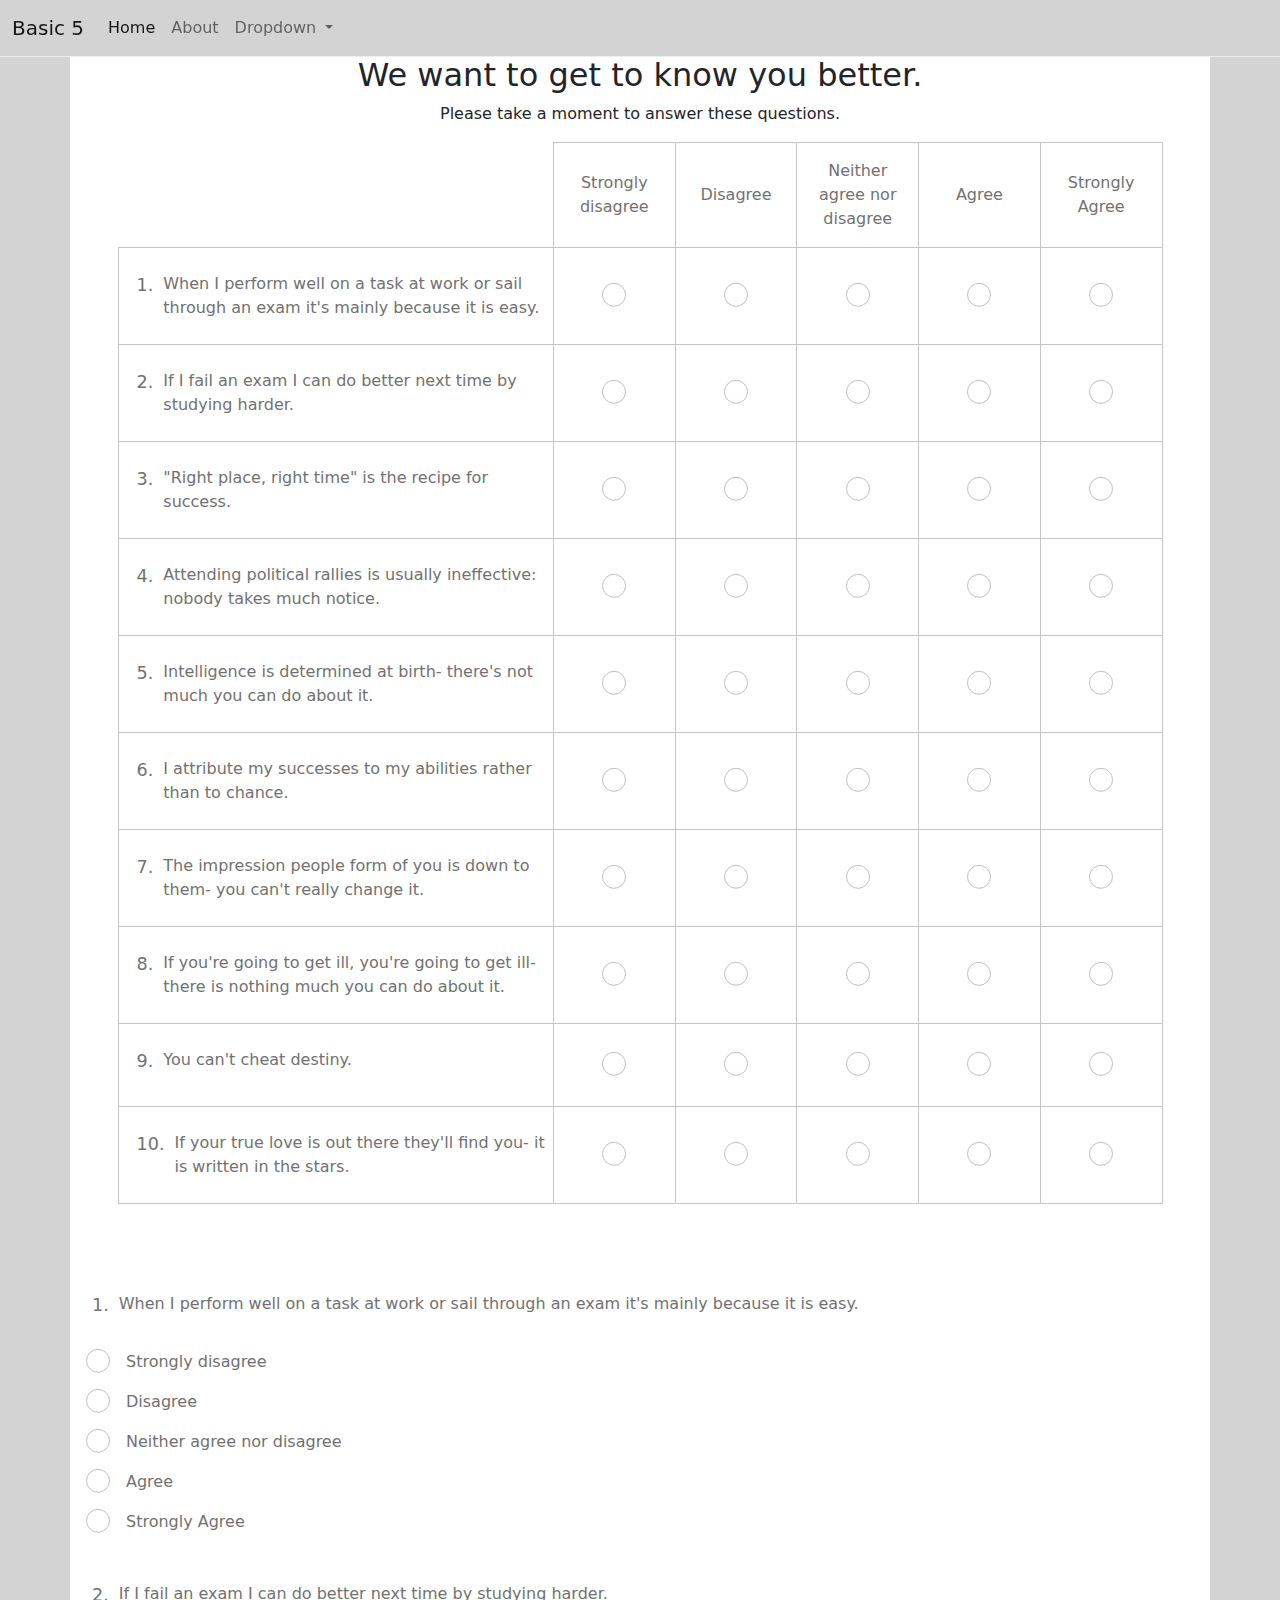
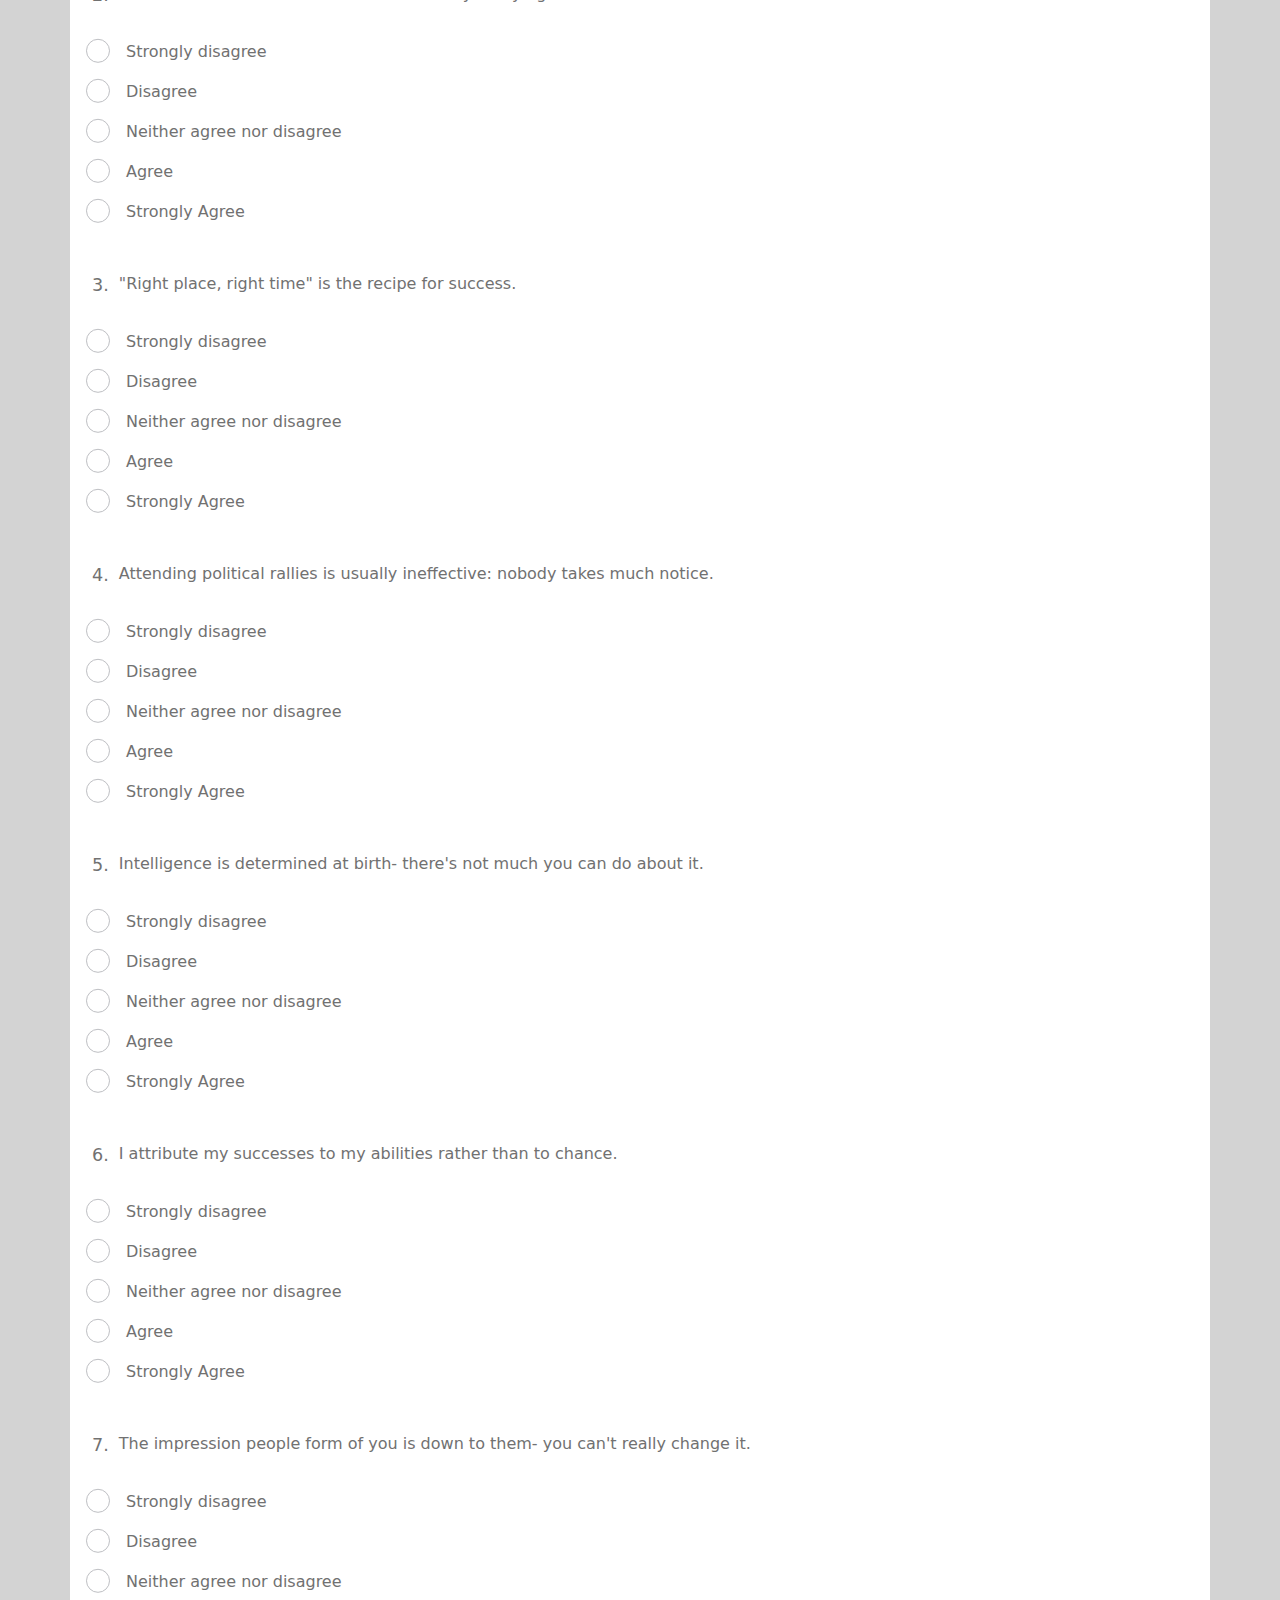
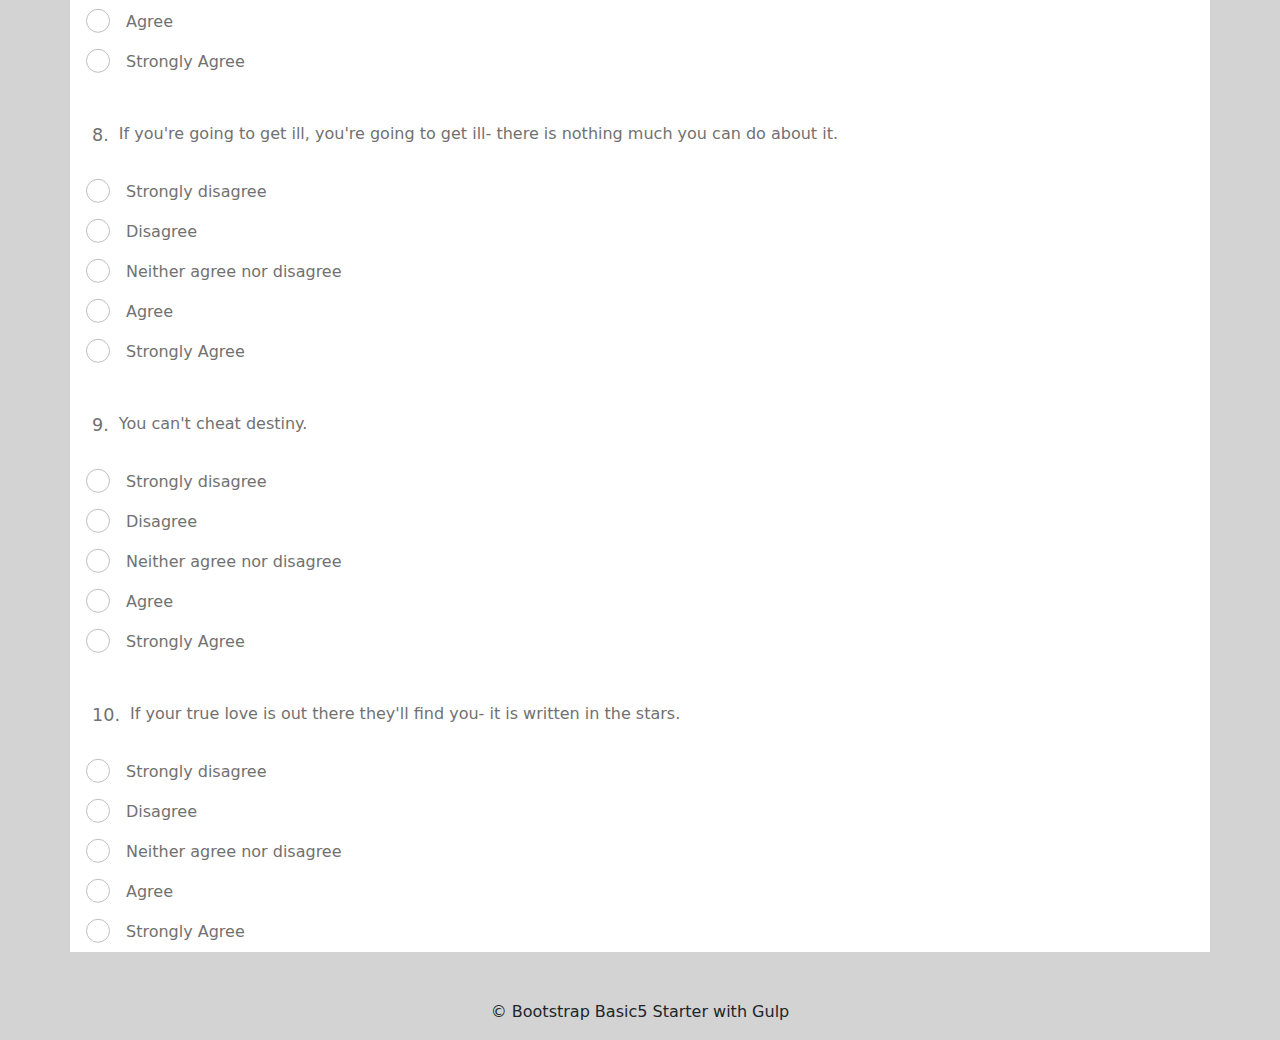
==== docs/index.html @ 234d4d7d "initial commit" ====
<!DOCTYPE html>
<html lang="en">
    
    <head>
        <meta charset="UTF-8" />
        <meta name="viewport" content="width=device-width, initial-scale=1.0"
        />
        <meta http-equiv="X-UA-Compatible" content="ie=edge" />
        <link rel="stylesheet" href="./css/style.css" />
        <link rel="icon" href="./img/icon.png" />
        <title>Basic - Bootstrap 5 with Gulp 4</title>
    </head>
    
    <body>
        <nav class="navbar navbar-expand-lg navbar-light bg-light fixed-top">
            <div class="container-fluid"> <a class="navbar-brand" href="./">Basic 5</a>

                <button class="navbar-toggler"
                type="button" data-bs-toggle="collapse" data-bs-target="#navbarSupportedContent"
                aria-controls="navbarSupportedContent" aria-expanded="false" aria-label="Toggle navigation"> <span class="navbar-toggler-icon"></span>

                </button>
                <div class="collapse navbar-collapse" id="navbarSupportedContent">
                    <ul class="navbar-nav me-auto mb-2 mb-lg-0">
                        <li class="nav-item"> <a class="nav-link active" aria-current="page" href="./">Home</a>

                        </li>
                        <li class="nav-item"> <a class="nav-link" href="./about.html">About</a>

                        </li>
                        <li class="nav-item dropdown"> <a class="nav-link dropdown-toggle" href="#" id="navbarDropdown" role="button"
                            data-bs-toggle="dropdown" aria-expanded="false">
                Dropdown
            </a>

                            <ul class="dropdown-menu" aria-labelledby="navbarDropdown">
                                <li><a class="dropdown-item" href="#">Action</a>

                                </li>
                                <li><a class="dropdown-item" href="#">Another action</a>

                                </li>
                                <li>
                                    <hr class="dropdown-divider">
                                </li>
                                <li><a class="dropdown-item" href="#">Something else here</a>

                                </li>
                            </ul>
                        </li>
                    </ul>
                </div>
            </div>
        </nav>
        <div class="container survey-container desktop d-none d-md-block">
            <div class="row">
                <div class="col-11 mx-auto text-center">
                     <h2>We want to get to know you better.</h2>

                    <p>Please take a moment to answer these questions.</p>
                    <div class="row justify-content-end">
                        <div class="col-7">
                            <div class="row responses-container">
                                <div class="col">Strongly disagree</div>
                                <div class="col">Disagree</div>
                                <div class="col">Neither agree nor disagree</div>
                                <div class="col">Agree</div>
                                <div class="col">Strongly Agree</div>
                            </div>
                        </div>
                    </div>
                    <ol>
                        <div class="row q-row">
                            <div class="col-5">
                                <li class="py-3">When I perform well on a task at work or sail through an exam it's mainly
                                    because it is easy.</li>
                            </div>
                            <div class="col-7">
                                <div class="row text-center radios-container">
                                    <div class="col">
                                        <input class="form-check-input" type="radio" id="q1Chosise1" name="q1"
                                        value="Strongly disagree" />
                                    </div>
                                    <div class="col">
                                        <input class="form-check-input" type="radio" id="q1Chosise2" name="q1"
                                        value="Disagree" />
                                    </div>
                                    <div class="col">
                                        <input class="form-check-input" type="radio" id="q1Chosise3" name="q1"
                                        value="Neither agree nor disagree" />
                                    </div>
                                    <div class="col">
                                        <input class="form-check-input" type="radio" id="q1Chosise4" name="q1"
                                        value="Agree" />
                                    </div>
                                    <div class="col">
                                        <input class="form-check-input" type="radio" id="q1Chosise5" name="q1"
                                        value="Strongly agree" />
                                    </div>
                                </div>
                            </div>
                        </div>
                        <div class="row q-row">
                            <div class="col-5">
                                <li class="py-3">If I fail an exam I can do better next time by studying harder.</li>
                            </div>
                            <div class="col-7">
                                <div class="row text-center radios-container">
                                    <div class="col">
                                        <input class="form-check-input" type="radio" id="q2Chosise1" name="q2"
                                        value="Strongly disagree" />
                                    </div>
                                    <div class="col">
                                        <input class="form-check-input" type="radio" id="q2Chosise2" name="q2"
                                        value="Disagree" />
                                    </div>
                                    <div class="col">
                                        <input class="form-check-input" type="radio" id="q2Chosise3" name="q2"
                                        value="Neither agree nor disagree" />
                                    </div>
                                    <div class="col">
                                        <input class="form-check-input" type="radio" id="q2Chosise4" name="q2"
                                        value="Agree" />
                                    </div>
                                    <div class="col">
                                        <input class="form-check-input" type="radio" id="q2Chosise5" name="q2"
                                        value="Strongly agree" />
                                    </div>
                                </div>
                            </div>
                        </div>
                        <div class="row q-row">
                            <div class="col-5">
                                <li class="py-3">"Right place, right time" is the recipe for success.</li>
                            </div>
                            <div class="col-7">
                                <div class="row text-center radios-container">
                                    <div class="col">
                                        <input class="form-check-input" type="radio" id="q3Chosise1" name="q3"
                                        value="Strongly disagree" />
                                    </div>
                                    <div class="col">
                                        <input class="form-check-input" type="radio" id="q3Chosise2" name="q3"
                                        value="Disagree" />
                                    </div>
                                    <div class="col">
                                        <input class="form-check-input" type="radio" id="q3Chosise3" name="q3"
                                        value="Neither agree nor disagree" />
                                    </div>
                                    <div class="col">
                                        <input class="form-check-input" type="radio" id="q3Chosise4" name="q3"
                                        value="Agree" />
                                    </div>
                                    <div class="col">
                                        <input class="form-check-input" type="radio" id="q3Chosise5" name="q3"
                                        value="Strongly agree" />
                                    </div>
                                </div>
                            </div>
                        </div>
                        <div class="row q-row">
                            <div class="col-5">
                                <li class="py-3">Attending political rallies is usually ineffective: nobody takes much
                                    notice.</li>
                            </div>
                            <div class="col-7">
                                <div class="row text-center radios-container">
                                    <div class="col">
                                        <input class="form-check-input" type="radio" id="q4Chosise1" name="q4"
                                        value="Strongly disagree" />
                                    </div>
                                    <div class="col">
                                        <input class="form-check-input" type="radio" id="q4Chosise2" name="q4"
                                        value="Disagree" />
                                    </div>
                                    <div class="col">
                                        <input class="form-check-input" type="radio" id="q4Chosise3" name="q4"
                                        value="Neither agree nor disagree" />
                                    </div>
                                    <div class="col">
                                        <input class="form-check-input" type="radio" id="q4Chosise4" name="q4"
                                        value="Agree" />
                                    </div>
                                    <div class="col">
                                        <input class="form-check-input" type="radio" id="q4Chosise5" name="q4"
                                        value="Strongly agree" />
                                    </div>
                                </div>
                            </div>
                        </div>
                        <div class="row q-row">
                            <div class="col-5">
                                <li class="py-3">Intelligence is determined at birth- there's not much you can do about
                                    it.</li>
                            </div>
                            <div class="col-7">
                                <div class="row text-center radios-container">
                                    <div class="col">
                                        <input class="form-check-input" type="radio" id="q5Chosise1" name="q5"
                                        value="Strongly disagree" />
                                    </div>
                                    <div class="col">
                                        <input class="form-check-input" type="radio" id="q5Chosise2" name="q5"
                                        value="Disagree" />
                                    </div>
                                    <div class="col">
                                        <input class="form-check-input" type="radio" id="q5Chosise3" name="q5"
                                        value="Neither agree nor disagree" />
                                    </div>
                                    <div class="col">
                                        <input class="form-check-input" type="radio" id="q5Chosise4" name="q5"
                                        value="Agree" />
                                    </div>
                                    <div class="col">
                                        <input class="form-check-input" type="radio" id="q5Chosise5" name="q5"
                                        value="Strongly agree" />
                                    </div>
                                </div>
                            </div>
                        </div>
                        <div class="row q-row">
                            <div class="col-5">
                                <li class="py-3">I attribute my successes to my abilities rather than to chance.</li>
                            </div>
                            <div class="col-7">
                                <div class="row text-center radios-container">
                                    <div class="col">
                                        <input class="form-check-input" type="radio" id="q6Chosise1" name="q6"
                                        value="Strongly disagree" />
                                    </div>
                                    <div class="col">
                                        <input class="form-check-input" type="radio" id="q6Chosise2" name="q6"
                                        value="Disagree" />
                                    </div>
                                    <div class="col">
                                        <input class="form-check-input" type="radio" id="q6Chosise3" name="q6"
                                        value="Neither agree nor disagree" />
                                    </div>
                                    <div class="col">
                                        <input class="form-check-input" type="radio" id="q6Chosise4" name="q6"
                                        value="Agree" />
                                    </div>
                                    <div class="col">
                                        <input class="form-check-input" type="radio" id="q6Chosise5" name="q6"
                                        value="Strongly agree" />
                                    </div>
                                </div>
                            </div>
                        </div>
                        <div class="row q-row">
                            <div class="col-5">
                                <li class="py-3">The impression people form of you is down to them- you can't really change
                                    it.</li>
                            </div>
                            <div class="col-7">
                                <div class="row text-center radios-container">
                                    <div class="col">
                                        <input class="form-check-input" type="radio" id="q7Chosise1" name="q7"
                                        value="Strongly disagree" />
                                    </div>
                                    <div class="col">
                                        <input class="form-check-input" type="radio" id="q7Chosise2" name="q7"
                                        value="Disagree" />
                                    </div>
                                    <div class="col">
                                        <input class="form-check-input" type="radio" id="q7Chosise3" name="q7"
                                        value="Neither agree nor disagree" />
                                    </div>
                                    <div class="col">
                                        <input class="form-check-input" type="radio" id="q7Chosise4" name="q7"
                                        value="Agree" />
                                    </div>
                                    <div class="col">
                                        <input class="form-check-input" type="radio" id="q7Chosise5" name="q7"
                                        value="Strongly agree" />
                                    </div>
                                </div>
                            </div>
                        </div>
                        <div class="row q-row">
                            <div class="col-5">
                                <li class="py-3">If you're going to get ill, you're going to get ill- there is nothing
                                    much you can do about it.</li>
                            </div>
                            <div class="col-7">
                                <div class="row text-center radios-container">
                                    <div class="col">
                                        <input class="form-check-input" type="radio" id="q8Chosise1" name="q8"
                                        value="Strongly disagree" />
                                    </div>
                                    <div class="col">
                                        <input class="form-check-input" type="radio" id="q8Chosise2" name="q8"
                                        value="Disagree" />
                                    </div>
                                    <div class="col">
                                        <input class="form-check-input" type="radio" id="q8Chosise3" name="q8"
                                        value="Neither agree nor disagree" />
                                    </div>
                                    <div class="col">
                                        <input class="form-check-input" type="radio" id="q8Chosise4" name="q8"
                                        value="Agree" />
                                    </div>
                                    <div class="col">
                                        <input class="form-check-input" type="radio" id="q8Chosise5" name="q8"
                                        value="Strongly agree" />
                                    </div>
                                </div>
                            </div>
                        </div>
                        <div class="row q-row">
                            <div class="col-5">
                                <li class="py-3">You can't cheat destiny.</li>
                            </div>
                            <div class="col-7">
                                <div class="row text-center radios-container">
                                    <div class="col">
                                        <input class="form-check-input" type="radio" id="q9Chosise1" name="q9"
                                        value="Strongly disagree" />
                                    </div>
                                    <div class="col">
                                        <input class="form-check-input" type="radio" id="q9Chosise2" name="q9"
                                        value="Disagree" />
                                    </div>
                                    <div class="col">
                                        <input class="form-check-input" type="radio" id="q9Chosise3" name="q9"
                                        value="Neither agree nor disagree" />
                                    </div>
                                    <div class="col">
                                        <input class="form-check-input" type="radio" id="q9Chosise4" name="q9"
                                        value="Agree" />
                                    </div>
                                    <div class="col">
                                        <input class="form-check-input" type="radio" id="q9Chosise5" name="q9"
                                        value="Strongly agree" />
                                    </div>
                                </div>
                            </div>
                        </div>
                        <div class="row q-row last">
                            <div class="col-5">
                                <li class="py-3">If your true love is out there they'll find you- it is written in the
                                    stars.</li>
                            </div>
                            <div class="col-7">
                                <div class="row text-center radios-container">
                                    <div class="col">
                                        <input class="form-check-input" type="radio" id="q2Chosise1" name="q2"
                                        value="Strongly disagree" />
                                    </div>
                                    <div class="col">
                                        <input class="form-check-input" type="radio" id="q2Chosise2" name="q2"
                                        value="Disagree" />
                                    </div>
                                    <div class="col">
                                        <input class="form-check-input" type="radio" id="q2Chosise3" name="q2"
                                        value="Neither agree nor disagree" />
                                    </div>
                                    <div class="col">
                                        <input class="form-check-input" type="radio" id="q2Chosise4" name="q2"
                                        value="Agree" />
                                    </div>
                                    <div class="col">
                                        <input class="form-check-input" type="radio" id="q2Chosise5" name="q2"
                                        value="Strongly agree" />
                                    </div>
                                </div>
                            </div>
                        </div>
                    </ol>
                </div>
            </div>
        </div>
        <div class="container survey-container mobile">
            <ol>
                <div class="row mbl-question">
                    <div class="col-12">
                        <li class="py-3">When I perform well on a task at work or sail through an exam it's mainly
                            because it is easy.</li>
                    </div>
                    <div class="col-11">
                        <div class="row">
                            <label class="d-flex">
                                <input class="form-check-input" type="radio" id="q1Chosise1" name="q1"
                                value="Strongly disagree" />Strongly disagree</label>
                        </div>
                        <div class="row">
                            <label class="d-flex">
                                <input class="form-check-input" type="radio" id="q1Chosise2" name="q1"
                                value="Disagree" />Disagree</label>
                        </div>
                        <div class="row">
                            <label class="d-flex">
                                <input class="form-check-input" type="radio" id="q1Chosise3" name="q1"
                                value="Neither agree nor disagree" />Neither agree nor disagree</label>
                        </div>
                        <div class="row">
                            <label class="d-flex">
                                <input class="form-check-input" type="radio" id="q1Chosise4" name="q1"
                                value="Agree" />Agree</label>
                        </div>
                        <div class="row">
                            <label class="d-flex">
                                <input class="form-check-input" type="radio" id="q1Chosise5" name="q1"
                                value="Strongly agree" />Strongly Agree</label>
                        </div>
                    </div>
                </div>
                <div class="row mbl-question">
                    <div class="col-12">
                        <li class="py-3">If I fail an exam I can do better next time by studying harder.</li>
                    </div>
                    <div class="col-11">
                        <div class="row">
                            <label class="d-flex">
                                <input class="form-check-input" type="radio" id="q2Chosise1" name="q2"
                                value="Strongly disagree" />Strongly disagree</label>
                        </div>
                        <div class="row">
                            <label class="d-flex">
                                <input class="form-check-input" type="radio" id="q2Chosise2" name="q2"
                                value="Disagree" />Disagree</label>
                        </div>
                        <div class="row">
                            <label class="d-flex">
                                <input class="form-check-input" type="radio" id="q2Chosise3" name="q2"
                                value="Neither agree nor disagree" />Neither agree nor disagree</label>
                        </div>
                        <div class="row">
                            <label class="d-flex">
                                <input class="form-check-input" type="radio" id="q2Chosise4" name="q2"
                                value="Agree" />Agree</label>
                        </div>
                        <div class="row">
                            <label class="d-flex">
                                <input class="form-check-input" type="radio" id="q2Chosise5" name="q2"
                                value="Strongly agree" />Strongly Agree</label>
                        </div>
                    </div>
                </div>
                <div class="row mbl-question">
                    <div class="col-12">
                        <li class="py-3">"Right place, right time" is the recipe for success.</li>
                    </div>
                    <div class="col-11">
                        <div class="row">
                            <label class="d-flex">
                                <input class="form-check-input" type="radio" id="q3Chosise1" name="q3"
                                value="Strongly disagree" />Strongly disagree</label>
                        </div>
                        <div class="row">
                            <label class="d-flex">
                                <input class="form-check-input" type="radio" id="q3Chosise2" name="q3"
                                value="Disagree" />Disagree</label>
                        </div>
                        <div class="row">
                            <label class="d-flex">
                                <input class="form-check-input" type="radio" id="q3Chosise3" name="q3"
                                value="Neither agree nor disagree" />Neither agree nor disagree</label>
                        </div>
                        <div class="row">
                            <label class="d-flex">
                                <input class="form-check-input" type="radio" id="q3Chosise4" name="q3"
                                value="Agree" />Agree</label>
                        </div>
                        <div class="row">
                            <label class="d-flex">
                                <input class="form-check-input" type="radio" id="q3Chosise5" name="q3"
                                value="Strongly agree" />Strongly Agree</label>
                        </div>
                    </div>
                </div>
                <div class="row mbl-question">
                    <div class="col-12">
                        <li class="py-3">Attending political rallies is usually ineffective: nobody takes much
                            notice.</li>
                    </div>
                    <div class="col-11">
                        <div class="row">
                            <label class="d-flex">
                                <input class="form-check-input" type="radio" id="q4Chosise1" name="q4"
                                value="Strongly disagree" />Strongly disagree</label>
                        </div>
                        <div class="row">
                            <label class="d-flex">
                                <input class="form-check-input" type="radio" id="q4Chosise2" name="q4"
                                value="Disagree" />Disagree</label>
                        </div>
                        <div class="row">
                            <label class="d-flex">
                                <input class="form-check-input" type="radio" id="q4Chosise3" name="q4"
                                value="Neither agree nor disagree" />Neither agree nor disagree</label>
                        </div>
                        <div class="row">
                            <label class="d-flex">
                                <input class="form-check-input" type="radio" id="q4Chosise4" name="q4"
                                value="Agree" />Agree</label>
                        </div>
                        <div class="row">
                            <label class="d-flex">
                                <input class="form-check-input" type="radio" id="q4Chosise5" name="q4"
                                value="Strongly agree" />Strongly Agree</label>
                        </div>
                    </div>
                </div>
                <div class="row mbl-question">
                    <div class="col-12">
                        <li class="py-3">Intelligence is determined at birth- there's not much you can do about
                            it.</li>
                    </div>
                    <div class="col-11">
                        <div class="row">
                            <label class="d-flex">
                                <input class="form-check-input" type="radio" id="q5Chosise1" name="q5"
                                value="Strongly disagree" />Strongly disagree</label>
                        </div>
                        <div class="row">
                            <label class="d-flex">
                                <input class="form-check-input" type="radio" id="q5Chosise2" name="q5"
                                value="Disagree" />Disagree</label>
                        </div>
                        <div class="row">
                            <label class="d-flex">
                                <input class="form-check-input" type="radio" id="q5Chosise3" name="q5"
                                value="Neither agree nor disagree" />Neither agree nor disagree</label>
                        </div>
                        <div class="row">
                            <label class="d-flex">
                                <input class="form-check-input" type="radio" id="q5Chosise4" name="q5"
                                value="Agree" />Agree</label>
                        </div>
                        <div class="row">
                            <label class="d-flex">
                                <input class="form-check-input" type="radio" id="q5Chosise5" name="q5"
                                value="Strongly agree" />Strongly Agree</label>
                        </div>
                    </div>
                </div>
                <div class="row mbl-question">
                    <div class="col-12">
                        <li class="py-3">I attribute my successes to my abilities rather than to chance.</li>
                    </div>
                    <div class="col-11">
                        <div class="row">
                            <label class="d-flex">
                                <input class="form-check-input" type="radio" id="q6Chosise1" name="q6"
                                value="Strongly disagree" />Strongly disagree</label>
                        </div>
                        <div class="row">
                            <label class="d-flex">
                                <input class="form-check-input" type="radio" id="q6Chosise2" name="q6"
                                value="Disagree" />Disagree</label>
                        </div>
                        <div class="row">
                            <label class="d-flex">
                                <input class="form-check-input" type="radio" id="q6Chosise3" name="q6"
                                value="Neither agree nor disagree" />Neither agree nor disagree</label>
                        </div>
                        <div class="row">
                            <label class="d-flex">
                                <input class="form-check-input" type="radio" id="q6Chosise4" name="q6"
                                value="Agree" />Agree</label>
                        </div>
                        <div class="row">
                            <label class="d-flex">
                                <input class="form-check-input" type="radio" id="q6Chosise5" name="q6"
                                value="Strongly agree" />Strongly Agree</label>
                        </div>
                    </div>
                </div>
                <div class="row mbl-question">
                    <div class="col-12">
                        <li class="py-3">The impression people form of you is down to them- you can't really change
                            it.</li>
                    </div>
                    <div class="col-11">
                        <div class="row">
                            <label class="d-flex">
                                <input class="form-check-input" type="radio" id="q7Chosise1" name="q7"
                                value="Strongly disagree" />Strongly disagree</label>
                        </div>
                        <div class="row">
                            <label class="d-flex">
                                <input class="form-check-input" type="radio" id="q7Chosise2" name="q7"
                                value="Disagree" />Disagree</label>
                        </div>
                        <div class="row">
                            <label class="d-flex">
                                <input class="form-check-input" type="radio" id="q7Chosise3" name="q7"
                                value="Neither agree nor disagree" />Neither agree nor disagree</label>
                        </div>
                        <div class="row">
                            <label class="d-flex">
                                <input class="form-check-input" type="radio" id="q7Chosise4" name="q7"
                                value="Agree" />Agree</label>
                        </div>
                        <div class="row">
                            <label class="d-flex">
                                <input class="form-check-input" type="radio" id="q7Chosise5" name="q7"
                                value="Strongly agree" />Strongly Agree</label>
                        </div>
                    </div>
                </div>
                <div class="row mbl-question">
                    <div class="col-12">
                        <li class="py-3">If you're going to get ill, you're going to get ill- there is nothing
                            much you can do about it.</li>
                    </div>
                    <div class="col-11">
                        <div class="row">
                            <label class="d-flex">
                                <input class="form-check-input" type="radio" id="q8Chosise1" name="q8"
                                value="Strongly disagree" />Strongly disagree</label>
                        </div>
                        <div class="row">
                            <label class="d-flex">
                                <input class="form-check-input" type="radio" id="q8Chosise2" name="q8"
                                value="Disagree" />Disagree</label>
                        </div>
                        <div class="row">
                            <label class="d-flex">
                                <input class="form-check-input" type="radio" id="q8Chosise3" name="q8"
                                value="Neither agree nor disagree" />Neither agree nor disagree</label>
                        </div>
                        <div class="row">
                            <label class="d-flex">
                                <input class="form-check-input" type="radio" id="q8Chosise4" name="q8"
                                value="Agree" />Agree</label>
                        </div>
                        <div class="row">
                            <label class="d-flex">
                                <input class="form-check-input" type="radio" id="q8Chosise5" name="q8"
                                value="Strongly agree" />Strongly Agree</label>
                        </div>
                    </div>
                </div>
                <div class="row mbl-question">
                    <div class="col-12">
                        <li class="py-3">You can't cheat destiny.</li>
                    </div>
                    <div class="col-11">
                        <div class="row">
                            <label class="d-flex">
                                <input class="form-check-input" type="radio" id="q9Chosise1" name="q9"
                                value="Strongly disagree" />Strongly disagree</label>
                        </div>
                        <div class="row">
                            <label class="d-flex">
                                <input class="form-check-input" type="radio" id="q9Chosise2" name="q9"
                                value="Disagree" />Disagree</label>
                        </div>
                        <div class="row">
                            <label class="d-flex">
                                <input class="form-check-input" type="radio" id="q9Chosise3" name="q9"
                                value="Neither agree nor disagree" />Neither agree nor disagree</label>
                        </div>
                        <div class="row">
                            <label class="d-flex">
                                <input class="form-check-input" type="radio" id="q9Chosise4" name="q9"
                                value="Agree" />Agree</label>
                        </div>
                        <div class="row">
                            <label class="d-flex">
                                <input class="form-check-input" type="radio" id="q9Chosise5" name="q9"
                                value="Strongly agree" />Strongly Agree</label>
                        </div>
                    </div>
                </div>
                <div class="row mbl-question">
                    <div class="col-12">
                        <li class="py-3 tales">If your true love is out there they'll find you- it is written in the
                            stars.</li>
                    </div>
                    <div class="col-11">
                        <div class="row">
                            <label class="d-flex">
                                <input class="form-check-input" type="radio" id="q10Chosise1" name="q10"
                                value="Strongly disagree" />Strongly disagree</label>
                        </div>
                        <div class="row">
                            <label class="d-flex">
                                <input class="form-check-input" type="radio" id="q10Chosise2" name="q10"
                                value="Disagree" />Disagree</label>
                        </div>
                        <div class="row">
                            <label class="d-flex">
                                <input class="form-check-input" type="radio" id="q10Chosise3" name="q10"
                                value="Neither agree nor disagree" />Neither agree nor disagree</label>
                        </div>
                        <div class="row">
                            <label class="d-flex">
                                <input class="form-check-input" type="radio" id="q10Chosise4" name="q10"
                                value="Agree" />Agree</label>
                        </div>
                        <div class="row">
                            <label class="d-flex">
                                <input class="form-check-input" type="radio" id="q10Chosise5" name="q10"
                                value="Strongly agree" />Strongly Agree</label>
                        </div>
                    </div>
                </div>
            </ol>
        </div>
        <footer class="footer container text-center">
            <p>&copy; Bootstrap Basic5 Starter with Gulp</p>
        </footer>
        <script src="./js/all.js"></script>
    </body>

</html>
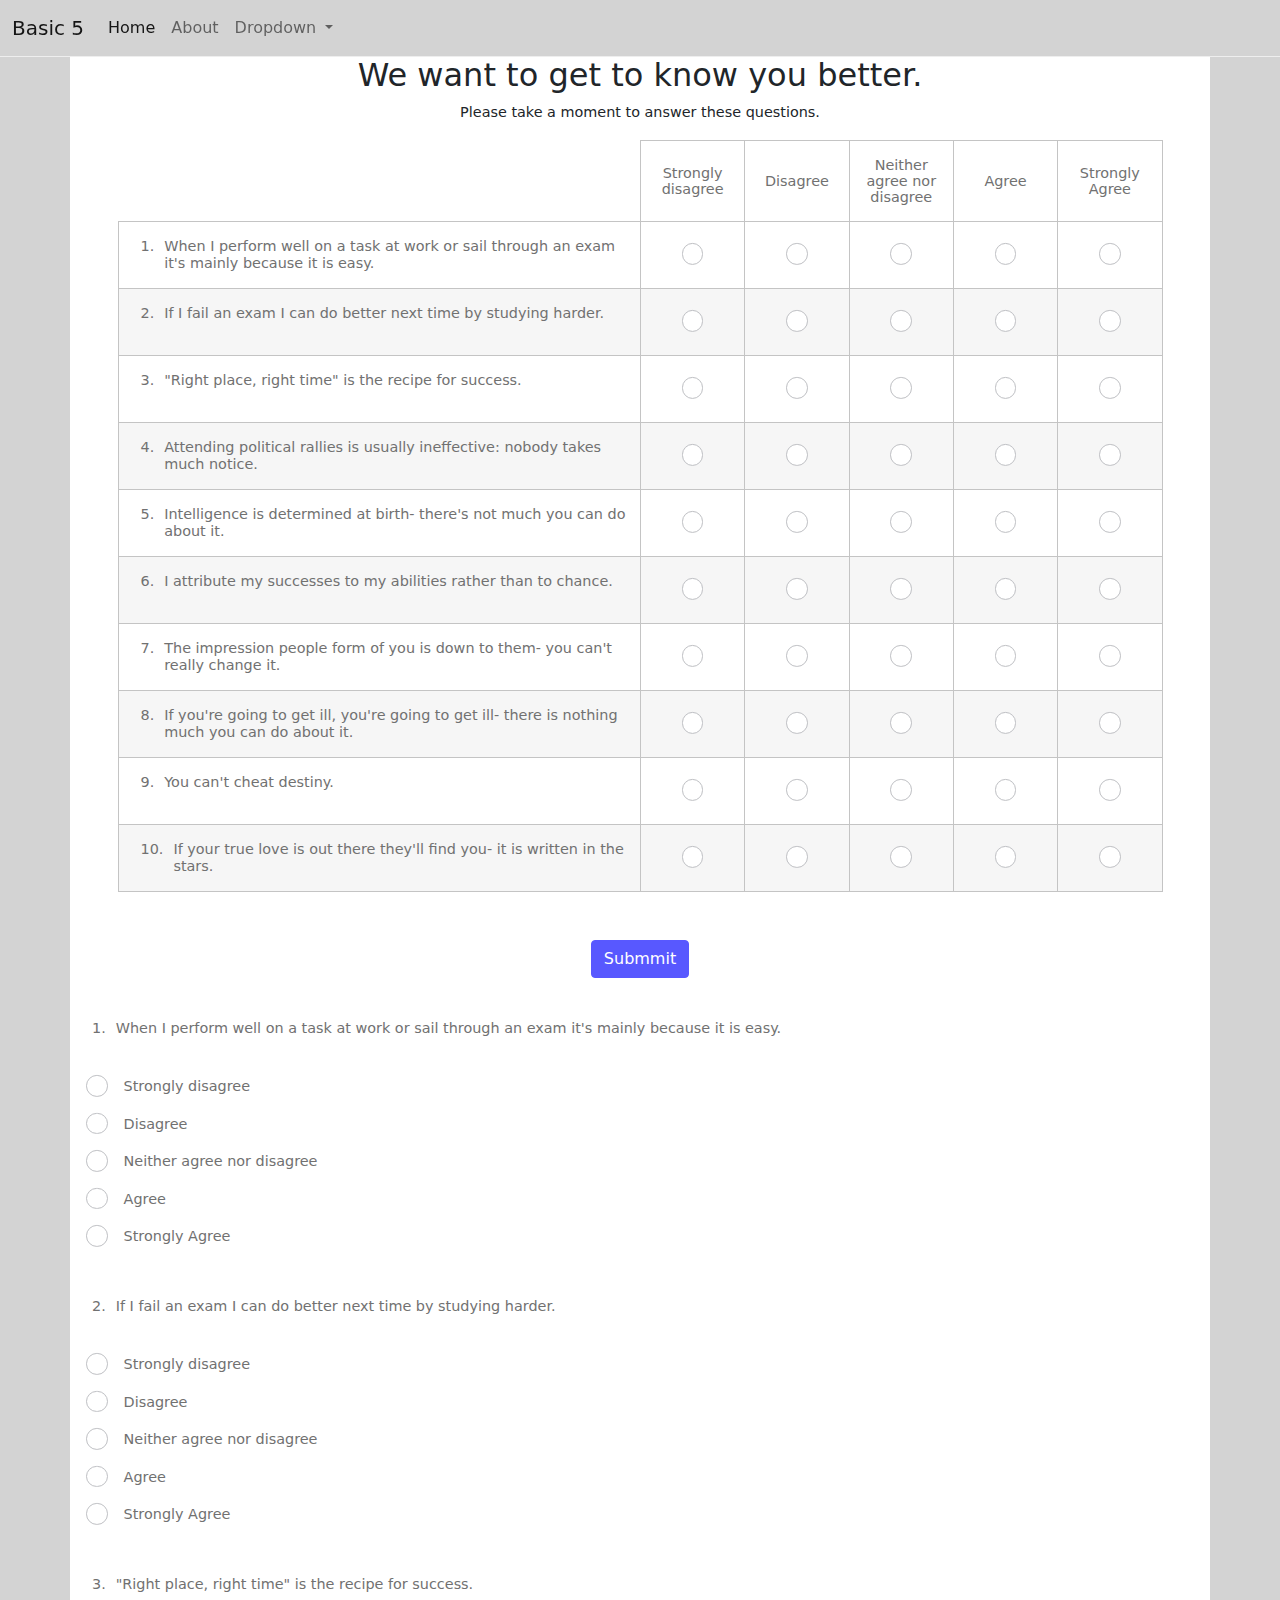
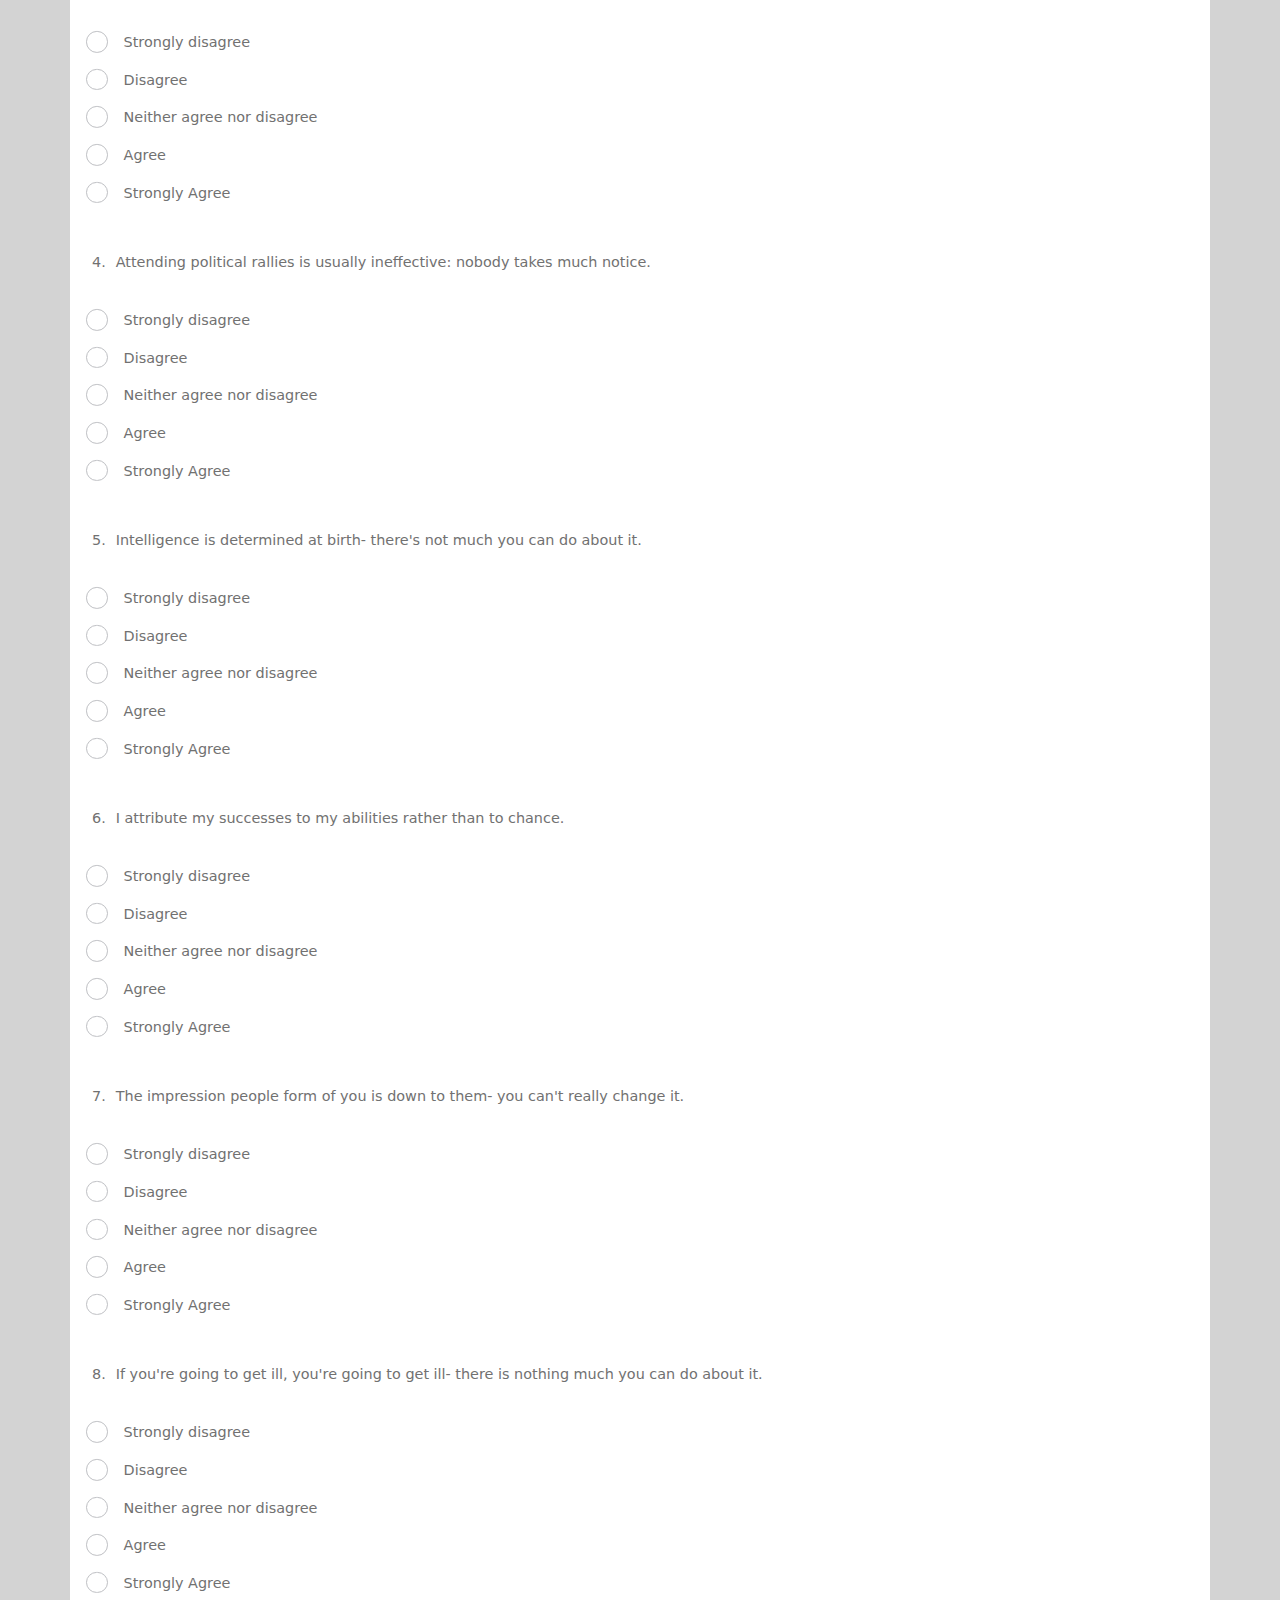
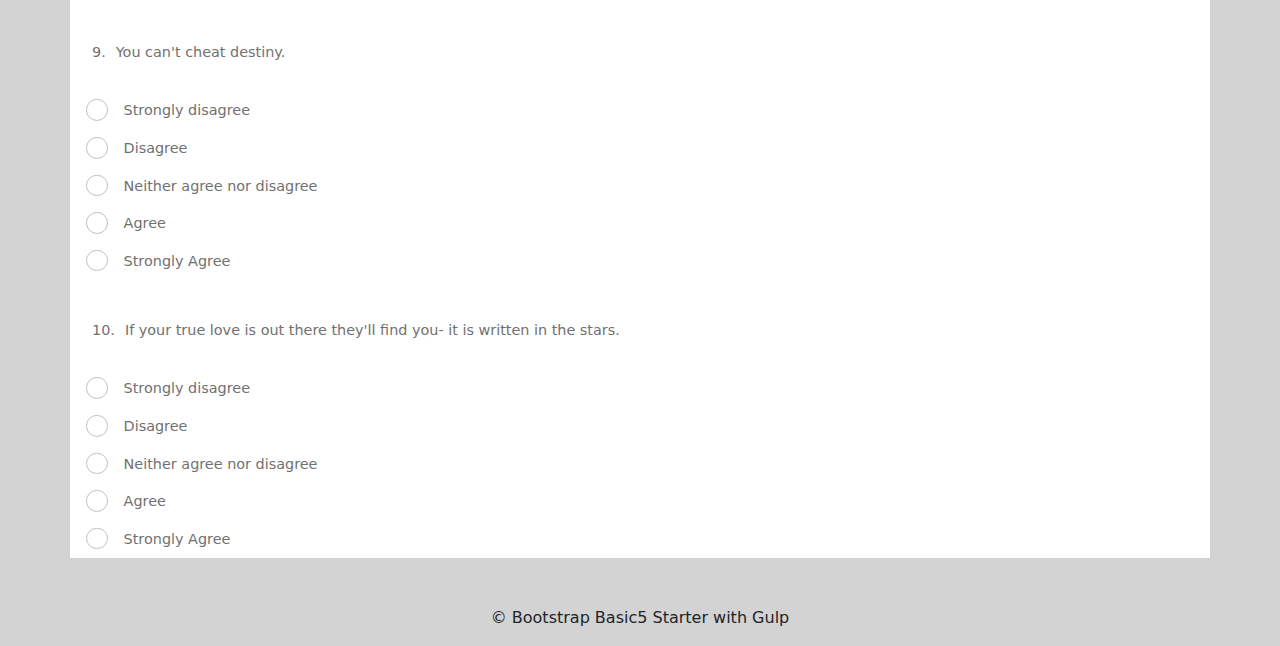
==== commit 1e6d9463: "implement counter and stripped colors" ====
--- a/docs/index.html
+++ b/docs/index.html
@@ -14,25 +14,22 @@
     <body>
         <nav class="navbar navbar-expand-lg navbar-light bg-light fixed-top">
             <div class="container-fluid"> <a class="navbar-brand" href="./">Basic 5</a>
-
                 <button class="navbar-toggler"
                 type="button" data-bs-toggle="collapse" data-bs-target="#navbarSupportedContent"
                 aria-controls="navbarSupportedContent" aria-expanded="false" aria-label="Toggle navigation"> <span class="navbar-toggler-icon"></span>
-
                 </button>
                 <div class="collapse navbar-collapse" id="navbarSupportedContent">
                     <ul class="navbar-nav me-auto mb-2 mb-lg-0">
                         <li class="nav-item"> <a class="nav-link active" aria-current="page" href="./">Home</a>
-
                         </li>
                         <li class="nav-item"> <a class="nav-link" href="./about.html">About</a>
-
                         </li>
                         <li class="nav-item dropdown"> <a class="nav-link dropdown-toggle" href="#" id="navbarDropdown" role="button"
                             data-bs-toggle="dropdown" aria-expanded="false">
+
                 Dropdown
+
             </a>
-
                             <ul class="dropdown-menu" aria-labelledby="navbarDropdown">
                                 <li><a class="dropdown-item" href="#">Action</a>
 
@@ -56,10 +53,9 @@
             <div class="row">
                 <div class="col-11 mx-auto text-center">
                      <h2>We want to get to know you better.</h2>
-
                     <p>Please take a moment to answer these questions.</p>
                     <div class="row justify-content-end">
-                        <div class="col-7">
+                        <div class="col-6">
                             <div class="row responses-container">
                                 <div class="col">Strongly disagree</div>
                                 <div class="col">Disagree</div>
@@ -71,11 +67,11 @@
                     </div>
                     <ol>
                         <div class="row q-row">
-                            <div class="col-5">
+                            <div class="col-6">
                                 <li class="py-3">When I perform well on a task at work or sail through an exam it's mainly
                                     because it is easy.</li>
                             </div>
-                            <div class="col-7">
+                            <div class="col-6">
                                 <div class="row text-center radios-container">
                                     <div class="col">
                                         <input class="form-check-input" type="radio" id="q1Chosise1" name="q1"
@@ -101,10 +97,10 @@
                             </div>
                         </div>
                         <div class="row q-row">
-                            <div class="col-5">
+                            <div class="col-6">
                                 <li class="py-3">If I fail an exam I can do better next time by studying harder.</li>
                             </div>
-                            <div class="col-7">
+                            <div class="col-6">
                                 <div class="row text-center radios-container">
                                     <div class="col">
                                         <input class="form-check-input" type="radio" id="q2Chosise1" name="q2"
@@ -130,10 +126,10 @@
                             </div>
                         </div>
                         <div class="row q-row">
-                            <div class="col-5">
+                            <div class="col-6">
                                 <li class="py-3">"Right place, right time" is the recipe for success.</li>
                             </div>
-                            <div class="col-7">
+                            <div class="col-6">
                                 <div class="row text-center radios-container">
                                     <div class="col">
                                         <input class="form-check-input" type="radio" id="q3Chosise1" name="q3"
@@ -159,11 +155,11 @@
                             </div>
                         </div>
                         <div class="row q-row">
-                            <div class="col-5">
+                            <div class="col-6">
                                 <li class="py-3">Attending political rallies is usually ineffective: nobody takes much
                                     notice.</li>
                             </div>
-                            <div class="col-7">
+                            <div class="col-6">
                                 <div class="row text-center radios-container">
                                     <div class="col">
                                         <input class="form-check-input" type="radio" id="q4Chosise1" name="q4"
@@ -189,11 +185,11 @@
                             </div>
                         </div>
                         <div class="row q-row">
-                            <div class="col-5">
+                            <div class="col-6">
                                 <li class="py-3">Intelligence is determined at birth- there's not much you can do about
                                     it.</li>
                             </div>
-                            <div class="col-7">
+                            <div class="col-6">
                                 <div class="row text-center radios-container">
                                     <div class="col">
                                         <input class="form-check-input" type="radio" id="q5Chosise1" name="q5"
@@ -219,10 +215,10 @@
                             </div>
                         </div>
                         <div class="row q-row">
-                            <div class="col-5">
+                            <div class="col-6">
                                 <li class="py-3">I attribute my successes to my abilities rather than to chance.</li>
                             </div>
-                            <div class="col-7">
+                            <div class="col-6">
                                 <div class="row text-center radios-container">
                                     <div class="col">
                                         <input class="form-check-input" type="radio" id="q6Chosise1" name="q6"
@@ -248,11 +244,11 @@
                             </div>
                         </div>
                         <div class="row q-row">
-                            <div class="col-5">
+                            <div class="col-6">
                                 <li class="py-3">The impression people form of you is down to them- you can't really change
                                     it.</li>
                             </div>
-                            <div class="col-7">
+                            <div class="col-6">
                                 <div class="row text-center radios-container">
                                     <div class="col">
                                         <input class="form-check-input" type="radio" id="q7Chosise1" name="q7"
@@ -278,11 +274,11 @@
                             </div>
                         </div>
                         <div class="row q-row">
-                            <div class="col-5">
+                            <div class="col-6">
                                 <li class="py-3">If you're going to get ill, you're going to get ill- there is nothing
                                     much you can do about it.</li>
                             </div>
-                            <div class="col-7">
+                            <div class="col-6">
                                 <div class="row text-center radios-container">
                                     <div class="col">
                                         <input class="form-check-input" type="radio" id="q8Chosise1" name="q8"
@@ -308,10 +304,10 @@
                             </div>
                         </div>
                         <div class="row q-row">
-                            <div class="col-5">
+                            <div class="col-6">
                                 <li class="py-3">You can't cheat destiny.</li>
                             </div>
-                            <div class="col-7">
+                            <div class="col-6">
                                 <div class="row text-center radios-container">
                                     <div class="col">
                                         <input class="form-check-input" type="radio" id="q9Chosise1" name="q9"
@@ -337,36 +333,36 @@
                             </div>
                         </div>
                         <div class="row q-row last">
-                            <div class="col-5">
+                            <div class="col-6">
                                 <li class="py-3">If your true love is out there they'll find you- it is written in the
                                     stars.</li>
                             </div>
-                            <div class="col-7">
-                                <div class="row text-center radios-container">
-                                    <div class="col">
-                                        <input class="form-check-input" type="radio" id="q2Chosise1" name="q2"
-                                        value="Strongly disagree" />
-                                    </div>
-                                    <div class="col">
-                                        <input class="form-check-input" type="radio" id="q2Chosise2" name="q2"
-                                        value="Disagree" />
-                                    </div>
-                                    <div class="col">
-                                        <input class="form-check-input" type="radio" id="q2Chosise3" name="q2"
-                                        value="Neither agree nor disagree" />
-                                    </div>
-                                    <div class="col">
-                                        <input class="form-check-input" type="radio" id="q2Chosise4" name="q2"
-                                        value="Agree" />
-                                    </div>
-                                    <div class="col">
-                                        <input class="form-check-input" type="radio" id="q2Chosise5" name="q2"
-                                        value="Strongly agree" />
-                                    </div>
-                                </div>
-                            </div>
-                        </div>
-                    </ol>
+                            <div class="col-6">
+                                <div class="row text-center radios-container">
+                                    <div class="col">
+                                        <input class="form-check-input" type="radio" id="q10Chosise1" name="q10"
+                                        value="Strongly disagree" />
+                                    </div>
+                                    <div class="col">
+                                        <input class="form-check-input" type="radio" id="q10Chosise2" name="q10"
+                                        value="Disagree" />
+                                    </div>
+                                    <div class="col">
+                                        <input class="form-check-input" type="radio" id="q10Chosise3" name="q10"
+                                        value="Neither agree nor disagree" />
+                                    </div>
+                                    <div class="col">
+                                        <input class="form-check-input" type="radio" id="q10Chosise4" name="q10"
+                                        value="Agree" />
+                                    </div>
+                                    <div class="col">
+                                        <input class="form-check-input" type="radio" id="q10Chosise5" name="q10"
+                                        value="Strongly agree" />
+                                    </div>
+                                </div>
+                            </div>
+                        </div>
+                    </ol> <a class="btn btn-primary disabled" href="#" role="button">Submmit</a>
                 </div>
             </div>
         </div>
--- a/docs/css/style.css
+++ b/docs/css/style.css
@@ -7000,7 +7000,10 @@
   border-bottom: 1px solid #eee; }
 
 .survey-container {
-  background-color: white; }
+  background-color: white;
+  font-size: 0.9rem; }
+  .survey-container div.q-row:nth-child(even) {
+    background-color: #f6f6f6; }
   .survey-container div.q-row {
     border-top: solid 1px #c4c4c4;
     border-left: solid 1px #c4c4c4;
@@ -7057,12 +7060,14 @@
   .survey-container ol li {
     counter-increment: my-awesome-counter;
     text-align: left; }
+  .survey-container div.col-6 li {
+    line-height: 17px; }
   .survey-container ol li::before {
     content: counter(my-awesome-counter) ". ";
     color: #717171;
     margin-right: 10px;
     margin-left: 10px;
-    font-size: 1.1rem;
+    font-size: 0.9rem;
     float: left;
     height: 50px; }
   .survey-container div.q-container {
@@ -7075,7 +7080,9 @@
       border-left: solid 1px #c4c4c4;
       align-items: center;
       display: flex;
-      justify-content: center; }
+      justify-content: center;
+      line-height: 16px;
+      font-size: 0.9rem; }
     .survey-container div.responses-container div.col:first-child {
       border-left: 0; }
   .survey-container div.responses-container div.col {
@@ -7090,4 +7097,4 @@
     .survey-container.mobile div.mbl-question input {
       margin-right: 1rem; }
 
-/*# sourceMappingURL=[data-uri]